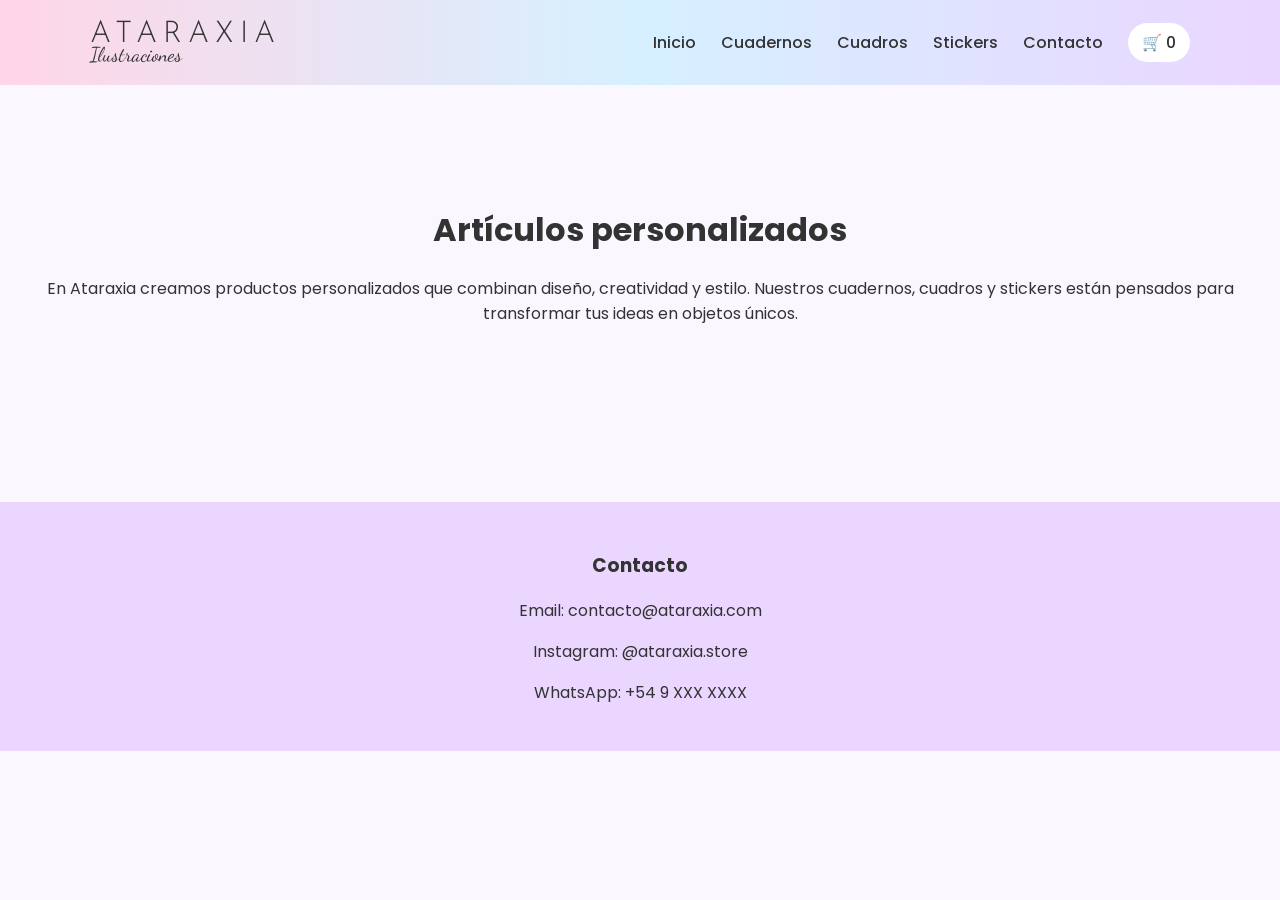
==== index.html @ 91fb7b39 "Add files via upload" ====
<!DOCTYPE html>
<html lang="es">

<head>
<link href="https://fonts.googleapis.com/css2?family=Dancing+Script:wght@400;600&family=Josefin+Sans:wght@300;400;600&family=Poppins:wght@300;400;500&display=swap" rel="stylesheet">
<meta charset="UTF-8">
<title>Ataraxia</title>

<link rel="stylesheet" href="style.css">
<script src="cart.js"></script>

<meta name="viewport" content="width=device-width, initial-scale=1.0">

</head>

<body>

<header>

<div class="container">

<div class="logo">

<span class="logo-main">ATARAXIA</span>

<span class="logo-sub">Ilustraciones</span>

</div>

<div class="menu-toggle" onclick="toggleMenu()">
☰
</div>

<nav id="nav-menu">


<a href="index.html">Inicio</a>
<a href="cuadernos.html">Cuadernos</a>
<a href="cuadros.html">Cuadros</a>
<a href="stickers.html">Stickers</a>
<a href="contacto.html">Contacto</a>
<div class="cart-container">

<a href="carrito.html" class="cart">
🛒 <span id="cart-count">0</span>
</a>

<div class="mini-cart" id="mini-cart"></div>

</div>

</nav>

</div>

</header>

<div class="hero">

<h1>Artículos personalizados</h1>

<p>
En Ataraxia creamos productos personalizados que combinan diseño, creatividad y estilo.
Nuestros cuadernos, cuadros y stickers están pensados para transformar tus ideas en objetos únicos.
</p>

</div>

<footer>

<div class="contact-info">

<h3>Contacto</h3>

<p>Email: contacto@ataraxia.com</p>

<p>Instagram: @ataraxia.store</p>

<p>WhatsApp: +54 9 XXX XXXX</p>

</div>

</footer>

<div id="notification" class="notification"></div>

</body>

</html>
---- style.css ----
body{
margin:0;
font-family:'Poppins', sans-serif;
background:#faf7ff;
color:#333;
}

.logo{
display:flex;
flex-direction:column;
line-height:1;
}

.logo-main{
font-family:'Josefin Sans', sans-serif;
letter-spacing:6px;
font-size:30px;
font-weight:300;
}

.logo-sub{
font-family:'Dancing Script', cursive;
font-size:20px;
margin-top:-5px;
}

header{
background:linear-gradient(90deg,#ffd6e7,#d6f0ff,#ead6ff);
padding:20px;
}

.container{
max-width:1100px;
margin:auto;
display:flex;
justify-content:space-between;
align-items:center;
gap:40px;
}

nav{
display:flex;
align-items:center;
gap:25px;
}

nav a{
text-decoration:none;
font-weight:500;
font-family:'Poppins', sans-serif;
color:#333;
}

.cart{
background:white;
padding:8px 14px;
border-radius:20px;
}

.hero{
text-align:center;
padding:100px 20px;
}

.products{
max-width:1200px;
margin:auto;
display:grid;
grid-template-columns:repeat(auto-fit,minmax(180px,1fr));
gap:20px;
padding:40px 20px;
}

.product{
background:white;
border-radius:14px;
padding:15px;
box-shadow:0 4px 10px rgba(0,0,0,0.08);
text-align:center;
max-width:220px;
margin:auto;
position:relative;
overflow:hidden;
transition:all 0.3s ease;
}

.product:hover{
transform:translateY(-8px);
box-shadow:0 10px 25px rgba(0,0,0,0.15);
}

.product button{
opacity:0;
transform:translateY(10px);
transition:all 0.3s ease;
}

.product:hover button{
opacity:1;
transform:translateY(0);
}

.product img{
width:100%;
height:150px;
object-fit:cover;
border-radius:10px;
margin-bottom:10px;
}

button{
padding:10px 14px;
border:none;
border-radius:8px;
background:#e8d8ff;
cursor:pointer;
font-family:'Poppins', sans-serif;
font-weight:500;
}

button:hover{
background:#d7c2ff;
}

footer{
background:#ead6ff;
padding:30px;
text-align:center;
margin-top:60px;
}

.contact-info{
max-width:700px;
margin:auto;
}

.form-container{
max-width:500px;
margin:auto;
padding:40px;
}

input, textarea{
width:100%;
padding:10px;
margin-top:10px;
border-radius:6px;
border:1px solid #ccc;
}

textarea{
height:120px;
}

.cart-box{
max-width:600px;
margin:auto;
padding:40px;
}

.cart-item{
display:flex;
justify-content:space-between;
margin:8px 0;
}

.cart-container{
position:relative;
}

.mini-cart{
position:absolute;
right:0;
top:40px;
background:white;
width:220px;
padding:15px;
border-radius:10px;
box-shadow:0 10px 25px rgba(0,0,0,0.15);
display:none;
z-index:10;
}

.cart-container:hover .mini-cart{
display:block;
}

.mini-cart p{
margin:6px 0;
font-size:14px;
text-align:center;
}

.added-animation{
animation:added 0.4s ease;
}

@keyframes added{

0%{
transform:scale(1);
}

50%{
transform:scale(1.15);
}

100%{
transform:scale(1);
}

}

.notification{
position:fixed;
bottom:20px;
right:20px;
background:#e8d8ff;
padding:12px 18px;
border-radius:8px;
box-shadow:0 6px 15px rgba(0,0,0,0.2);
opacity:0;
transition:opacity 0.3s;
}

.notification.show{
opacity:1;
}

.menu-toggle{
display:none;
font-size:28px;
cursor:pointer;
}

@media (max-width:768px){

.menu-toggle{
display:block;
}

nav{
display:none;
flex-direction:column;
gap:10px;
background:white;
position:absolute;
top:70px;
right:20px;
padding:20px;
border-radius:10px;
box-shadow:0 10px 25px rgba(0,0,0,0.2);
}

nav.show{
display:flex;
}

.products{
grid-template-columns:repeat(2,1fr);
}

.logo-main{
font-size:22px;
}

.logo-sub{
font-size:18px;
}

.product img{
height:120px;
}

}
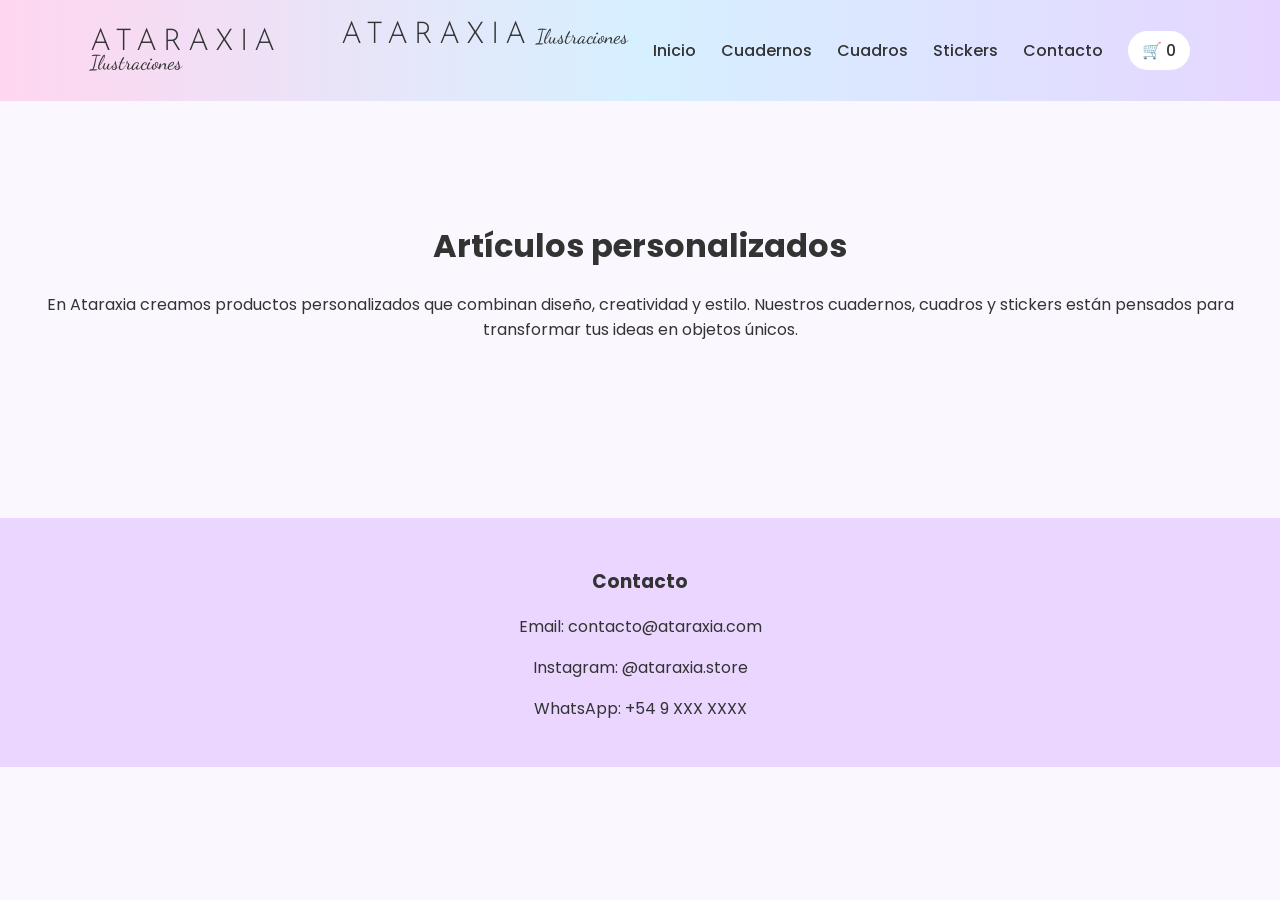
==== commit 17bfa558: "Add files via upload" ====
--- a/index.html
+++ b/index.html
@@ -33,6 +33,12 @@
 
 <nav id="nav-menu">
 
+<div class="mobile-logo">
+
+<span class="logo-main">ATARAXIA</span>
+<span class="logo-sub">Ilustraciones</span>
+
+</div>
 
 <a href="index.html">Inicio</a>
 <a href="cuadernos.html">Cuadernos</a>
--- a/style.css
+++ b/style.css
@@ -242,14 +242,16 @@
 nav{
 display:none;
 flex-direction:column;
-gap:10px;
+position:fixed;
+top:0;
+right:0;
+width:90%;
+height:100vh;
 background:white;
-position:absolute;
-top:70px;
-right:20px;
-padding:20px;
-border-radius:10px;
-box-shadow:0 10px 25px rgba(0,0,0,0.2);
+padding:40px;
+gap:25px;
+box-shadow:-10px 0 25px rgba(0,0,0,0.2);
+z-index:2000;
 }
 
 nav.show{
@@ -274,3 +276,26 @@
 
 }
 
+header{
+position:sticky;
+top:0;
+z-index:1000;
+background:linear-gradient(90deg,#ffd6f0,#d6f0ff,#e6d6ff);
+transition:all 0.3s ease;
+}
+
+header.scrolled{
+padding:5px 0;
+}
+
+header.scrolled .logo-main{
+font-size:18px;
+}
+
+header.scrolled .logo-sub{
+font-size:14px;
+}
+
+.mobile-logo{
+margin-bottom:30px;
+}
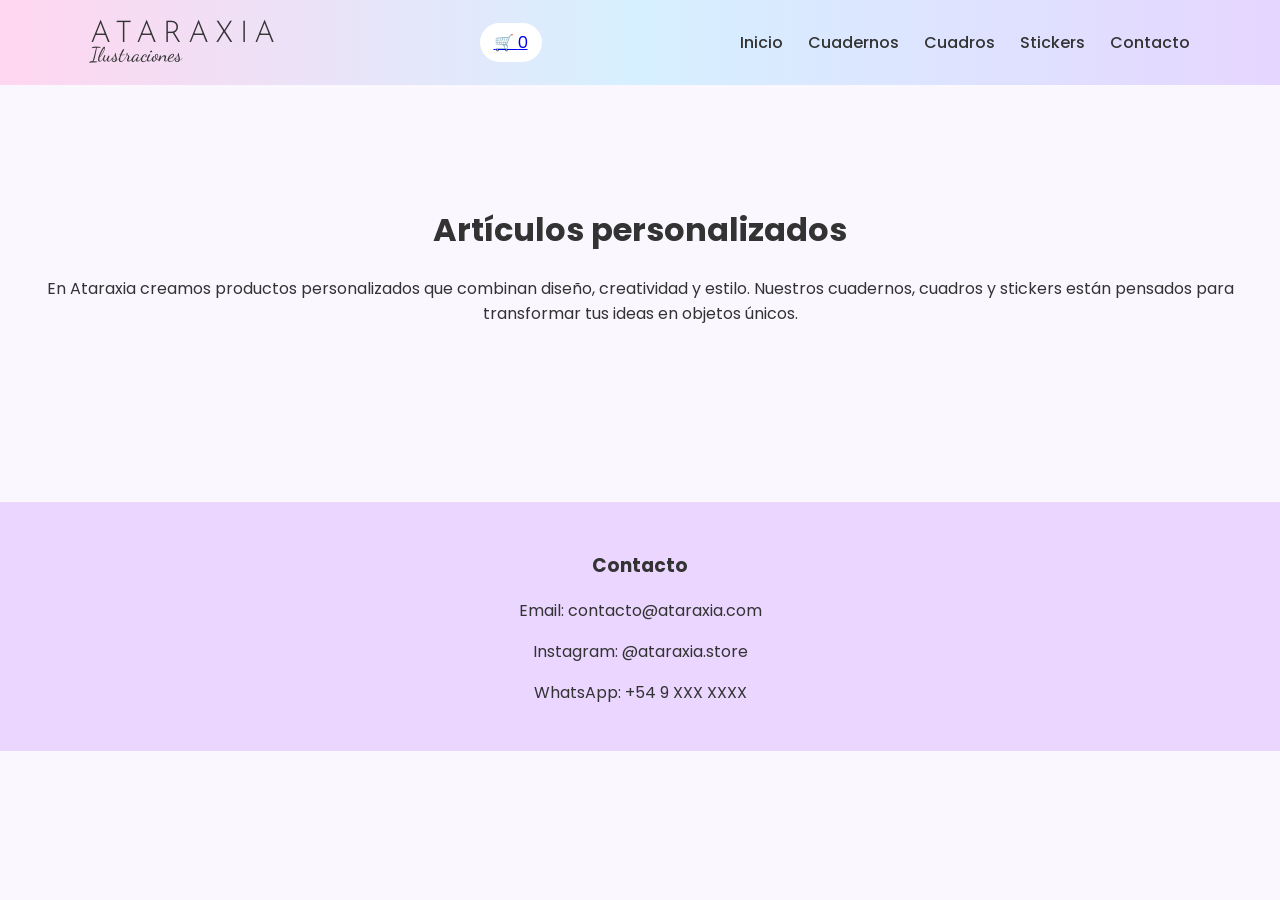
==== commit f0eef6a3: "Add files via upload" ====
--- a/index.html
+++ b/index.html
@@ -17,47 +17,38 @@
 
 <header>
 
-<div class="container">
+  <div class="container">
 
-<div class="logo">
+    <div class="menu-toggle" onclick="toggleMenu()">
+      ☰
+    </div>
 
-<span class="logo-main">ATARAXIA</span>
+    <div class="logo">
+      <span class="logo-main">ATARAXIA</span>
+      <span class="logo-sub">Ilustraciones</span>
+    </div>
 
-<span class="logo-sub">Ilustraciones</span>
+    <div class="cart-container">
+      <a href="carrito.html" class="cart">
+        🛒 <span id="cart-count">0</span>
+      </a>
+      <div class="mini-cart" id="mini-cart"></div>
+    </div>
 
-</div>
+    <nav id="nav-menu">
+      <div class="mobile-logo">
+        <span class="logo-main">ATARAXIA</span>
+        <span class="logo-sub">Ilustraciones</span>
+      </div>
 
-<div class="menu-toggle" onclick="toggleMenu()">
-☰
-</div>
+      <a href="index.html">Inicio</a>
+      <a href="cuadernos.html">Cuadernos</a>
+      <a href="cuadros.html">Cuadros</a>
+      <a href="stickers.html">Stickers</a>
+      <a href="contacto.html">Contacto</a>
+    </nav>
 
-<nav id="nav-menu">
-
-<div class="mobile-logo">
-
-<span class="logo-main">ATARAXIA</span>
-<span class="logo-sub">Ilustraciones</span>
-
-</div>
-
-<a href="index.html">Inicio</a>
-<a href="cuadernos.html">Cuadernos</a>
-<a href="cuadros.html">Cuadros</a>
-<a href="stickers.html">Stickers</a>
-<a href="contacto.html">Contacto</a>
-<div class="cart-container">
-
-<a href="carrito.html" class="cart">
-🛒 <span id="cart-count">0</span>
-</a>
-
-<div class="mini-cart" id="mini-cart"></div>
-
-</div>
-
-</nav>
-
-</div>
+  </div>
 
 </header>
 
--- a/style.css
+++ b/style.css
@@ -233,45 +233,88 @@
 cursor:pointer;
 }
 
+.cart-page .cart-container {
+  display: none;
+}
+
 @media (max-width:768px){
 
-.menu-toggle{
-display:block;
+.menu-toggle {
+  order: 1;
+  margin-left: 5px;
+  display: block;
+}
+
+.logo {
+  order: 2;
+  margin: 0 auto;
+  text-align: center;
+  position: static;
+}
+
+.cart-container {
+  order: 3;
+  margin-right: 5px;
+}
+
+header{
+padding:30px 20px;
+}
+
+.logo-main{
+font-size:36px;
+}
+
+.logo-sub{
+font-size:24px;
 }
 
 nav{
-display:none;
+display:flex;
 flex-direction:column;
 position:fixed;
 top:0;
+right:-100%;
+width:85%;
+height:100vh;
+
+justify-content:center;
+align-items:center;
+
+background:linear-gradient(90deg,#ffd6e7,#d6f0ff,#ead6ff);
+
+padding:40px 30px;
+gap:30px;
+
+transition:right 0.35s ease;
+z-index:2000;
+}
+
+nav a{
+font-size:22px;
+}
+
+nav.show{
 right:0;
-width:90%;
-height:100vh;
-background:white;
-padding:40px;
-gap:25px;
-box-shadow:-10px 0 25px rgba(0,0,0,0.2);
-z-index:2000;
-}
-
-nav.show{
-display:flex;
-}
-
+}
 .products{
 grid-template-columns:repeat(2,1fr);
 }
 
-.logo-main{
-font-size:22px;
-}
-
-.logo-sub{
-font-size:18px;
-}
-
 .product img{
 height:120px;
+}
+
+.mobile-logo{
+display:block;
+text-align:center;
+margin-bottom:40px;
+}
+
+.container {
+  display: flex;
+  align-items: center;
+  justify-content: space-between;
 }
 
 }
@@ -297,5 +340,5 @@
 }
 
 .mobile-logo{
-margin-bottom:30px;
+display:none;
 }
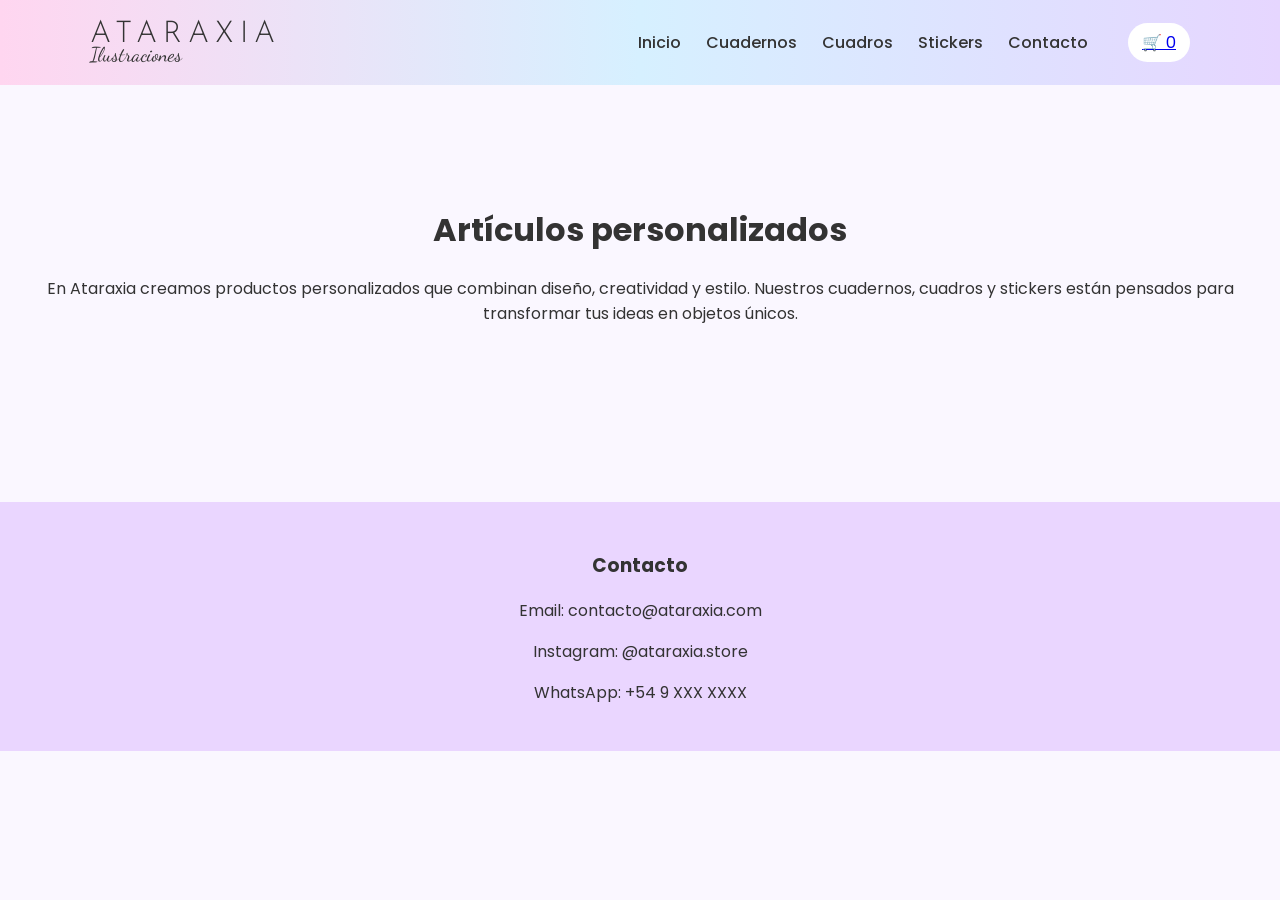
==== commit 9632a1c9: "Add files via upload" ====
--- a/index.html
+++ b/index.html
@@ -28,13 +28,6 @@
       <span class="logo-sub">Ilustraciones</span>
     </div>
 
-    <div class="cart-container">
-      <a href="carrito.html" class="cart">
-        🛒 <span id="cart-count">0</span>
-      </a>
-      <div class="mini-cart" id="mini-cart"></div>
-    </div>
-
     <nav id="nav-menu">
       <div class="mobile-logo">
         <span class="logo-main">ATARAXIA</span>
@@ -47,6 +40,13 @@
       <a href="stickers.html">Stickers</a>
       <a href="contacto.html">Contacto</a>
     </nav>
+    
+    <div class="cart-container">
+      <a href="carrito.html" class="cart">
+        🛒 <span id="cart-count">0</span>
+      </a>
+      <div class="mini-cart" id="mini-cart"></div>
+    </div>
 
   </div>
 
--- a/style.css
+++ b/style.css
@@ -33,9 +33,16 @@
 max-width:1100px;
 margin:auto;
 display:flex;
-justify-content:space-between;
 align-items:center;
-gap:40px;
+gap:20px;
+}
+
+nav{
+margin-left:auto;
+}
+
+.cart-container{
+margin-left:20px;
 }
 
 nav{
@@ -239,22 +246,8 @@
 
 @media (max-width:768px){
 
-.menu-toggle {
-  order: 1;
-  margin-left: 5px;
-  display: block;
-}
-
-.logo {
-  order: 2;
-  margin: 0 auto;
-  text-align: center;
-  position: static;
-}
-
-.cart-container {
-  order: 3;
-  margin-right: 5px;
+.menu-toggle{
+display:block;
 }
 
 header{
@@ -311,12 +304,6 @@
 margin-bottom:40px;
 }
 
-.container {
-  display: flex;
-  align-items: center;
-  justify-content: space-between;
-}
-
 }
 
 header{
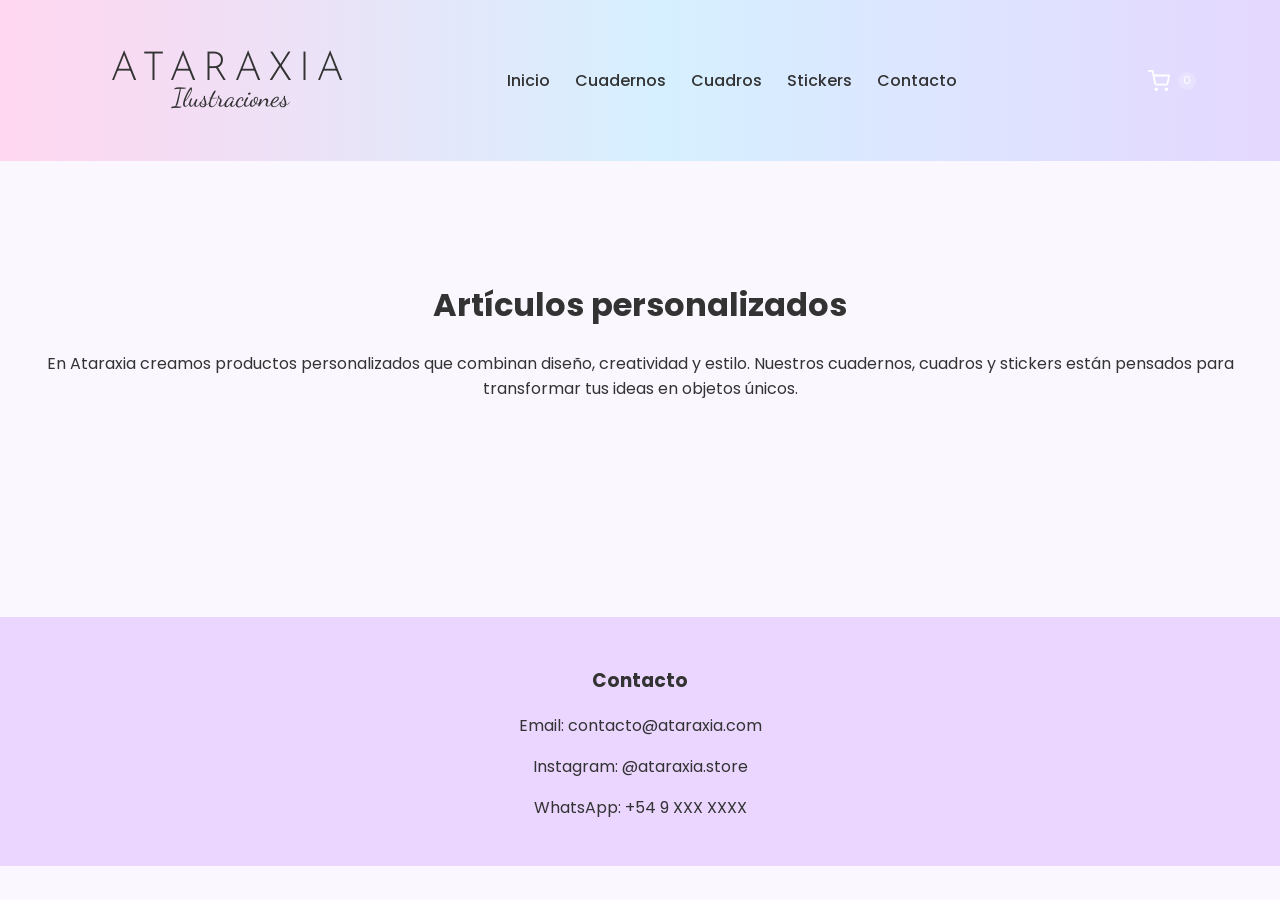
==== commit 3e131436: "Add files via upload" ====
--- a/index.html
+++ b/index.html
@@ -19,14 +19,14 @@
 
   <div class="container">
 
-    <div class="menu-toggle" onclick="toggleMenu()">
-      ☰
+    <div id="menu-icon" class="menu-toggle" onclick="toggleMenu()">
+    ☰
     </div>
 
-    <div class="logo">
-      <span class="logo-main">ATARAXIA</span>
-      <span class="logo-sub">Ilustraciones</span>
-    </div>
+    <a href="index.html" class="logo">
+        <span class="logo-main">ATARAXIA</span>
+        <span class="logo-sub">Ilustraciones</span>
+    </a>
 
     <nav id="nav-menu">
       <div class="mobile-logo">
@@ -40,10 +40,15 @@
       <a href="stickers.html">Stickers</a>
       <a href="contacto.html">Contacto</a>
     </nav>
-    
+
     <div class="cart-container">
       <a href="carrito.html" class="cart">
-        🛒 <span id="cart-count">0</span>
+        <svg xmlns="http://www.w3.org/2000/svg" width="24" height="24" viewBox="0 0 24 24" fill="none" stroke="white" stroke-width="2" stroke-linecap="round" stroke-linejoin="round" class="cart-icon">
+            <circle cx="9" cy="21" r="1"></circle>
+            <circle cx="20" cy="21" r="1"></circle>
+            <path d="M1 1h4l2.68 13.39a2 2 0 0 0 2 1.61h9.72a2 2 0 0 0 2-1.61L23 6H6"></path>
+        </svg>
+        <span id="cart-count">0</span>
       </a>
       <div class="mini-cart" id="mini-cart"></div>
     </div>
--- a/style.css
+++ b/style.css
@@ -1,331 +1,491 @@
 body{
-margin:0;
-font-family:'Poppins', sans-serif;
-background:#faf7ff;
-color:#333;
-}
-
+  margin:0;
+  font-family:'Poppins', sans-serif;
+  background:#faf7ff;
+  color:#333;
+  padding-top: 120px;
+}
+
+/* LOGO */
 .logo{
-display:flex;
-flex-direction:column;
-line-height:1;
+  display:flex;
+  flex-direction:column;
+  line-height:1;
+  text-align: center;
+  text-decoration: none;
+  color: inherit;
 }
 
 .logo-main{
-font-family:'Josefin Sans', sans-serif;
-letter-spacing:6px;
-font-size:30px;
-font-weight:300;
+  font-family:'Josefin Sans', sans-serif;
+  letter-spacing:6px;
+  font-size:30px;
+  font-weight:300;
 }
 
 .logo-sub{
-font-family:'Dancing Script', cursive;
-font-size:20px;
-margin-top:-5px;
-}
-
+  font-family:'Dancing Script', cursive;
+  font-size:20px;
+  margin-top:-5px;
+}
+
+.logo-main, .logo-sub {
+  transition: font-size 0.4s ease, letter-spacing 0.4s ease;
+}
+
+/* HEADER */
 header{
-background:linear-gradient(90deg,#ffd6e7,#d6f0ff,#ead6ff);
-padding:20px;
-}
-
+  position: fixed;
+  width: 100%;
+  top: 0;
+  z-index: 1000;
+  background: linear-gradient(90deg,#ffd6f0,#d6f0ff,#e6d6ff);
+  padding: 30px 0px;
+  transition: transform 0.4s cubic-bezier(0.4, 0, 0.2, 1), background 0.4s ease, box-shadow 0.4s ease;
+  will-change: transform; 
+}
+
+/* CONTENEDOR */
 .container{
-max-width:1100px;
-margin:auto;
-display:flex;
-align-items:center;
-gap:20px;
-}
-
+  max-width:1100px;
+  margin:auto;
+  display:flex;
+  align-items:center;
+  justify-content:space-between;
+
+  transition: transform 0.3s ease;  
+}
+
+/* NAV */
 nav{
-margin-left:auto;
-}
-
+  display:flex;
+  align-items:center;
+  gap:25px;
+}
+
+nav a{
+  text-decoration:none;
+  font-weight:500;
+  color:#333;
+}
+
+/* CARRITO */
 .cart-container{
-margin-left:20px;
-}
-
-nav{
-display:flex;
-align-items:center;
-gap:25px;
-}
-
-nav a{
-text-decoration:none;
-font-weight:500;
-font-family:'Poppins', sans-serif;
-color:#333;
+  position:relative;
+  margin-left:20px;
 }
 
 .cart{
-background:white;
-padding:8px 14px;
-border-radius:20px;
-}
-
+  padding:8px 14px;
+  border-radius:20px;
+  display: flex;
+  text-decoration: none;
+  align-items: center;
+  gap: 8px;
+  transition: opacity 0.3s ease;
+}
+
+.cart:hover {
+  opacity: 0.7;
+}
+
+.cart-icon {
+  width: 22px;
+  height: 22px;
+  stroke: #ffffff;
+}
+
+#cart-count {
+  color: white;
+  font-size: 14px;
+  font-weight: 400;
+  font-family: 'Poppins', sans-serif;
+  background: rgba(255, 255, 255, 0.2);
+  border-radius: 50%;
+  width: 18px;
+  height: 18px;
+  display: flex;
+  align-items: center;
+  justify-content: center;
+  font-size: 11px;
+}
+
+.mini-cart{
+  position:absolute;
+  right:0;
+  top:40px;
+  background:white;
+  width:220px;
+  padding:15px;
+  border-radius:10px;
+  box-shadow:0 10px 25px rgba(0,0,0,0.15);
+  display:none;
+  z-index:10;
+  border: 1px solid #eee;
+}
+
+.cart-container:hover .mini-cart{
+  display:block;
+}
+
+.mini-cart p{
+  margin:6px 0;
+  font-size:14px;
+  text-align:center;
+}
+
+/* HERO */
 .hero{
-text-align:center;
-padding:100px 20px;
-}
-
+  text-align:center;
+  padding:100px 20px;
+}
+
+/* PRODUCTOS */
 .products{
-max-width:1200px;
-margin:auto;
-display:grid;
-grid-template-columns:repeat(auto-fit,minmax(180px,1fr));
-gap:20px;
-padding:40px 20px;
+  max-width:1200px;
+  margin:auto;
+  display:grid;
+  grid-template-columns:repeat(auto-fit,minmax(180px,1fr));
+  gap:20px;
+  padding:40px 20px;
 }
 
 .product{
-background:white;
-border-radius:14px;
-padding:15px;
-box-shadow:0 4px 10px rgba(0,0,0,0.08);
-text-align:center;
-max-width:220px;
-margin:auto;
-position:relative;
-overflow:hidden;
-transition:all 0.3s ease;
+  background:white;
+  border-radius:14px;
+  padding:15px;
+  box-shadow:0 4px 10px rgba(0,0,0,0.08);
+  text-align:center;
+  max-width:220px;
+  margin:auto;
+  overflow:hidden;
+  transition:all 0.3s ease;
 }
 
 .product:hover{
-transform:translateY(-8px);
-box-shadow:0 10px 25px rgba(0,0,0,0.15);
+  transform:translateY(-8px);
+  box-shadow:0 10px 25px rgba(0,0,0,0.15);
 }
 
 .product button{
-opacity:0;
-transform:translateY(10px);
-transition:all 0.3s ease;
+  opacity:0;
+  transform:translateY(10px);
+  transition:all 0.3s ease;
 }
 
 .product:hover button{
-opacity:1;
-transform:translateY(0);
+  opacity:1;
+  transform:translateY(0);
 }
 
 .product img{
-width:100%;
-height:150px;
-object-fit:cover;
-border-radius:10px;
-margin-bottom:10px;
-}
-
+  width:100%;
+  height:150px;
+  object-fit:cover;
+  border-radius:10px;
+  margin-bottom:10px;
+}
+
+/* BOTONES */
 button{
-padding:10px 14px;
-border:none;
-border-radius:8px;
-background:#e8d8ff;
-cursor:pointer;
-font-family:'Poppins', sans-serif;
-font-weight:500;
+  padding:10px 14px;
+  border:none;
+  border-radius:8px;
+  background:#e8d8ff;
+  cursor:pointer;
+  font-family:'Poppins', sans-serif;
+  font-weight:500;
 }
 
 button:hover{
-background:#d7c2ff;
-}
-
+  background:#d7c2ff;
+}
+
+/* FOOTER */
 footer{
-background:#ead6ff;
-padding:30px;
-text-align:center;
-margin-top:60px;
-}
-
-.contact-info{
-max-width:700px;
-margin:auto;
-}
-
+  background:#ead6ff;
+  padding:30px;
+  text-align:center;
+  margin-top:60px;
+}
+
+/* FORMULARIOS */
 .form-container{
-max-width:500px;
-margin:auto;
-padding:40px;
+  max-width:500px;
+  margin:auto;
+  padding:40px;
 }
 
 input, textarea{
-width:100%;
-padding:10px;
-margin-top:10px;
-border-radius:6px;
-border:1px solid #ccc;
+  width:100%;
+  padding:10px;
+  margin-top:10px;
+  border-radius:6px;
+  border:1px solid #ccc;
 }
 
 textarea{
-height:120px;
-}
-
+  height:120px;
+}
+
+/* CARRITO PAGE */
 .cart-box{
-max-width:600px;
-margin:auto;
-padding:40px;
+  max-width:600px;
+  margin:auto;
+  padding:40px;
 }
 
 .cart-item{
-display:flex;
-justify-content:space-between;
-margin:8px 0;
-}
-
-.cart-container{
-position:relative;
-}
-
-.mini-cart{
-position:absolute;
-right:0;
-top:40px;
-background:white;
-width:220px;
-padding:15px;
-border-radius:10px;
-box-shadow:0 10px 25px rgba(0,0,0,0.15);
-display:none;
-z-index:10;
-}
-
-.cart-container:hover .mini-cart{
-display:block;
-}
-
-.mini-cart p{
-margin:6px 0;
-font-size:14px;
-text-align:center;
-}
-
+  display:flex;
+  justify-content:space-between;
+  margin:8px 0;
+}
+
+/* ANIMACIONES */
 .added-animation{
-animation:added 0.4s ease;
+  animation:added 0.4s ease;
 }
 
 @keyframes added{
-
-0%{
-transform:scale(1);
-}
-
-50%{
-transform:scale(1.15);
-}
-
-100%{
-transform:scale(1);
-}
-
-}
-
+  0%{transform:scale(1);}
+  50%{transform:scale(1.15);}
+  100%{transform:scale(1);}
+}
+
+/* NOTIFICACIÓN */
 .notification{
-position:fixed;
-bottom:20px;
-right:20px;
-background:#e8d8ff;
-padding:12px 18px;
-border-radius:8px;
-box-shadow:0 6px 15px rgba(0,0,0,0.2);
-opacity:0;
-transition:opacity 0.3s;
+  position:fixed;
+  bottom:20px;
+  right:20px;
+  background:#e8d8ff;
+  padding:12px 18px;
+  border-radius:8px;
+  box-shadow:0 6px 15px rgba(0,0,0,0.2);
+  opacity:0;
+  transition:opacity 0.3s;
 }
 
 .notification.show{
-opacity:1;
-}
-
+  opacity:1;
+}
+
+/* MENU MOBILE */
 .menu-toggle{
-display:none;
-font-size:28px;
-cursor:pointer;
-}
-
-.cart-page .cart-container {
-  display: none;
-}
-
-@media (max-width:768px){
-
-.menu-toggle{
-display:block;
-}
-
-header{
-padding:30px 20px;
-}
-
-.logo-main{
-font-size:36px;
-}
-
-.logo-sub{
-font-size:24px;
-}
-
-nav{
-display:flex;
-flex-direction:column;
-position:fixed;
-top:0;
-right:-100%;
-width:85%;
-height:100vh;
-
-justify-content:center;
-align-items:center;
-
-background:linear-gradient(90deg,#ffd6e7,#d6f0ff,#ead6ff);
-
-padding:40px 30px;
-gap:30px;
-
-transition:right 0.35s ease;
-z-index:2000;
-}
-
-nav a{
-font-size:22px;
-}
-
-nav.show{
-right:0;
-}
-.products{
-grid-template-columns:repeat(2,1fr);
-}
-
-.product img{
-height:120px;
+  display:none;
+  font-size:28px;
+  cursor:pointer;
 }
 
 .mobile-logo{
-display:block;
-text-align:center;
-margin-bottom:40px;
-}
-
-}
-
-header{
-position:sticky;
-top:0;
-z-index:1000;
-background:linear-gradient(90deg,#ffd6f0,#d6f0ff,#e6d6ff);
-transition:all 0.3s ease;
-}
-
-header.scrolled{
-padding:5px 0;
-}
-
-header.scrolled .logo-main{
-font-size:18px;
-}
-
-header.scrolled .logo-sub{
-font-size:14px;
-}
-
-.mobile-logo{
-display:none;
-}+  display:none;
+}
+
+.cart-page .cart-container{
+  display:none;
+}
+
+/* ===================== */
+/* 📱 MOBILE */
+/* ===================== */
+
+@media (max-width:768px) {
+  .menu-toggle {
+    display: block;
+    order: 1;
+    z-index: 2;
+    width: 30px; 
+  }
+
+  header {
+    padding: 30px 20px;
+    background: linear-gradient(90deg,#ffd6f0,#d6f0ff,#e6d6ff);
+  }
+
+  .logo {
+    position: absolute;
+    left: 45%; 
+    transform: translateX(-50%);
+    z-index: 1;
+    margin: 0;
+    text-align: center;
+    display: flex;
+    flex-direction: column;
+    align-items: center;
+  }
+
+  .logo-main { font-size: 30px; }
+  .logo-sub { font-size: 20px; }
+
+  .cart-container {
+    order: 3;
+    margin-left: auto;
+    margin-right: 15px;
+    z-index: 2;
+  }
+
+  header.scrolled {
+    padding: 15px 20px;
+  }
+
+  header.scrolled .logo-main {
+    font-size: 24px;
+  }
+
+  header.scrolled .logo-sub {
+    font-size: 16px;
+    margin-top: -2px;
+  }
+
+  .cart-page header, 
+  .cart-page header.scrolled {
+    padding: 30px 20px !important;
+  }
+
+  .cart-page .logo-main, 
+  .cart-page header.scrolled .logo-main {
+    font-size: 30px !important;
+    transform: none !important;
+  }
+
+  .cart-page .logo-sub, 
+  .cart-page header.scrolled .logo-sub {
+    font-size: 24px !important;
+    transform: none !important;
+  }
+
+  .cart-item {
+    display: flex;
+    justify-content: space-between;
+    align-items: center;
+    padding: 10px;
+    margin-bottom: 10px;
+    background: #fff;
+    border-radius: 8px;
+  }
+
+  .cart-item h3 { font-size: 14px; margin: 0; }
+  .cart-item p { font-size: 13px; margin: 0; }
+  
+  .cart-item button {
+    padding: 5px 10px;
+    font-size: 11px;
+    width: auto; 
+  }
+
+  #clear-cart-btn {
+    width: fit-content !important;
+    margin: 20px auto !important;
+    padding: 8px 15px;
+  }
+
+  .cart-page .cart-box {
+    margin-top: 100px;
+  }
+
+  nav {
+    flex-direction: column;
+    position: fixed;
+    top: 0;
+    right: -100%;
+    width: 85%;
+    height: 100vh;
+    justify-content: center;
+    align-items: center;
+    background: linear-gradient(90deg,#ffd6e7,#d6f0ff,#ead6ff);
+    padding: 40px 30px;
+    gap: 30px;
+    transition: right 0.35s ease;
+    z-index: 2000;
+  }
+
+  nav.show { right: 0; }
+  nav a { font-size: 22px; }
+
+  .mobile-logo {
+    display: flex;
+    flex-direction: column;
+    align-items: center;
+    text-align: center;
+    margin-bottom: 40px;
+  }
+
+  .mobile-logo .logo-main { font-size: 30px; letter-spacing: 4px; }
+  .mobile-logo .logo-sub { font-size: 18px; margin-top: 5px; }
+
+  .products { grid-template-columns: repeat(2,1fr); }
+  .product img { height: 120px; }
+}
+
+/* ===================== */
+/* 💻 DESKTOP */
+/* ===================== */
+@media (min-width:769px){
+
+  header{
+    padding:50px 20px;
+  }
+
+  .logo-main{
+    font-size:40px;
+  }
+
+  .logo-sub{
+    font-size:26px;
+  }
+
+  .hero{
+    padding:140px 20px;
+  }
+
+  header.scrolled{
+    padding:10px 20px;
+    box-shadow:0 8px 25px rgba(0,0,0,0.12);
+  }
+
+  header.scrolled .logo-main{
+    font-size:28px;
+  }
+
+  header.scrolled .logo-sub{
+    font-size:16px;
+  }
+
+  header.scrolled .container{
+    transform: scale(0.97);
+  }
+
+    .cart-summary {
+        display: flex;
+        flex-direction: column;
+        align-items: center;  
+        margin-top: 40px;
+        border-top: 1px solid #eee;
+        padding-top: 20px;
+        width: 100%;           
+    }
+
+    #cart-items p {
+        margin-top: 50px;       
+        font-size: 18px;        
+        color: #888;           
+        text-align: center;
+        width: 100%;
+    }
+
+    #clear-cart-btn {
+        display: inline-block; 
+        width: auto;            
+        min-width: 150px;     
+        margin-top: 15px;
+        padding: 8px 18px;
+        font-size: 13px;
+        border-radius: 20px;
+    }
+
+    #clear-cart-btn:hover {
+        background-color: #e2d1ff;
+        box-shadow: 0 4px 10px rgba(0,0,0,0.05);
+    }
+
+}
+
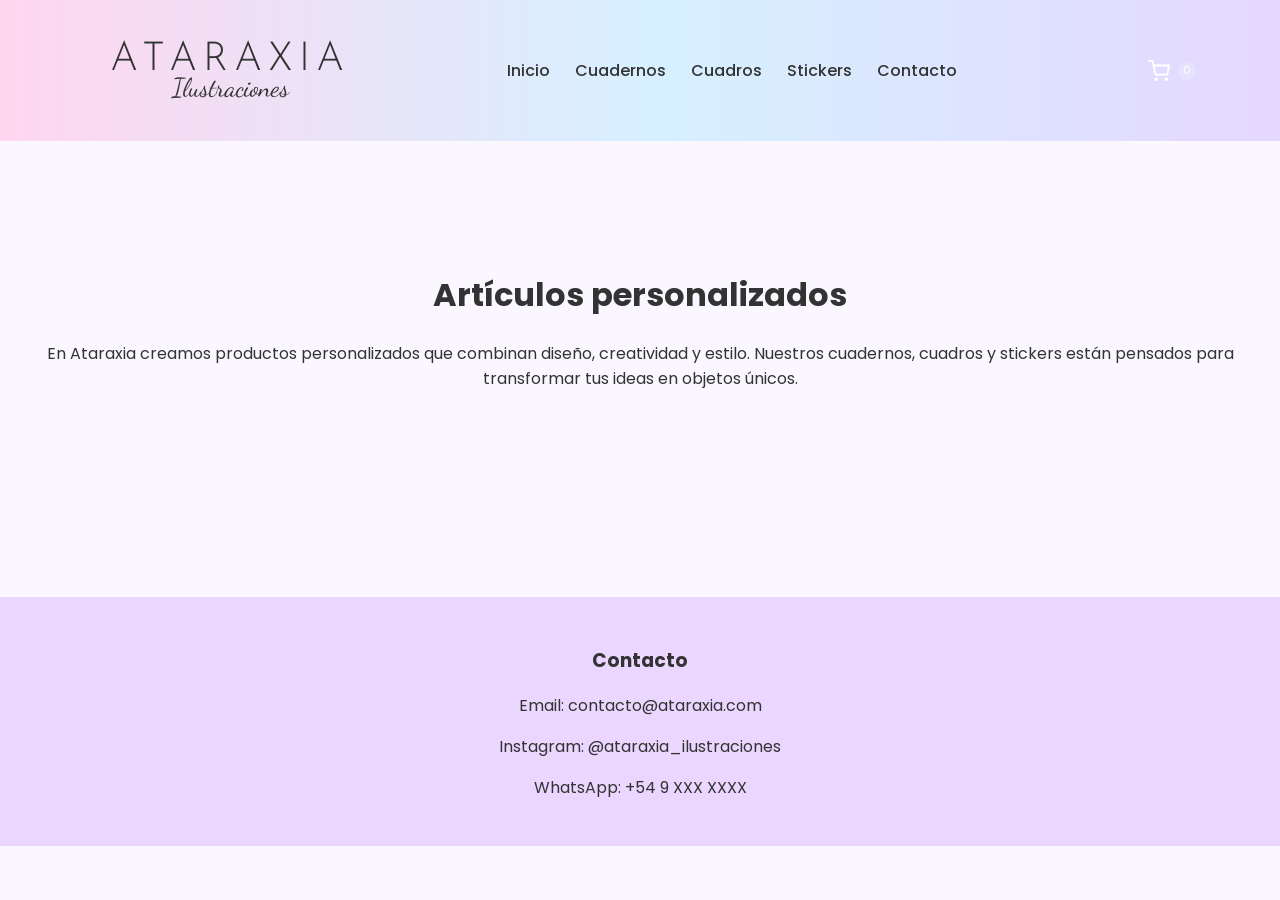
==== commit 8178dbfb: "Add files via upload" ====
--- a/index.html
+++ b/index.html
@@ -76,7 +76,7 @@
 
 <p>Email: contacto@ataraxia.com</p>
 
-<p>Instagram: @ataraxia.store</p>
+<a href="https://www.instagram.com/ataraxia_ilustraciones?utm_source=ig_web_button_share_sheet&igsh=ZDNlZDc0MzIxNw==" target="_blank" rel="noopener noreferrer"> Instagram: @ataraxia_ilustraciones </a>
 
 <p>WhatsApp: +54 9 XXX XXXX</p>
 
--- a/style.css
+++ b/style.css
@@ -1,3 +1,7 @@
+a {
+  text-decoration: none;
+  color: inherit;
+}
 body{
   margin:0;
   font-family:'Poppins', sans-serif;
@@ -12,8 +16,6 @@
   flex-direction:column;
   line-height:1;
   text-align: center;
-  text-decoration: none;
-  color: inherit;
 }
 
 .logo-main{
@@ -52,7 +54,6 @@
   display:flex;
   align-items:center;
   justify-content:space-between;
-
   transition: transform 0.3s ease;  
 }
 
@@ -64,7 +65,6 @@
 }
 
 nav a{
-  text-decoration:none;
   font-weight:500;
   color:#333;
 }
@@ -79,7 +79,6 @@
   padding:8px 14px;
   border-radius:20px;
   display: flex;
-  text-decoration: none;
   align-items: center;
   gap: 8px;
   transition: opacity 0.3s ease;
@@ -422,7 +421,7 @@
 @media (min-width:769px){
 
   header{
-    padding:50px 20px;
+    padding:40px 20px;
   }
 
   .logo-main{
@@ -434,7 +433,7 @@
   }
 
   .hero{
-    padding:140px 20px;
+    padding:130px 20px;
   }
 
   header.scrolled{
